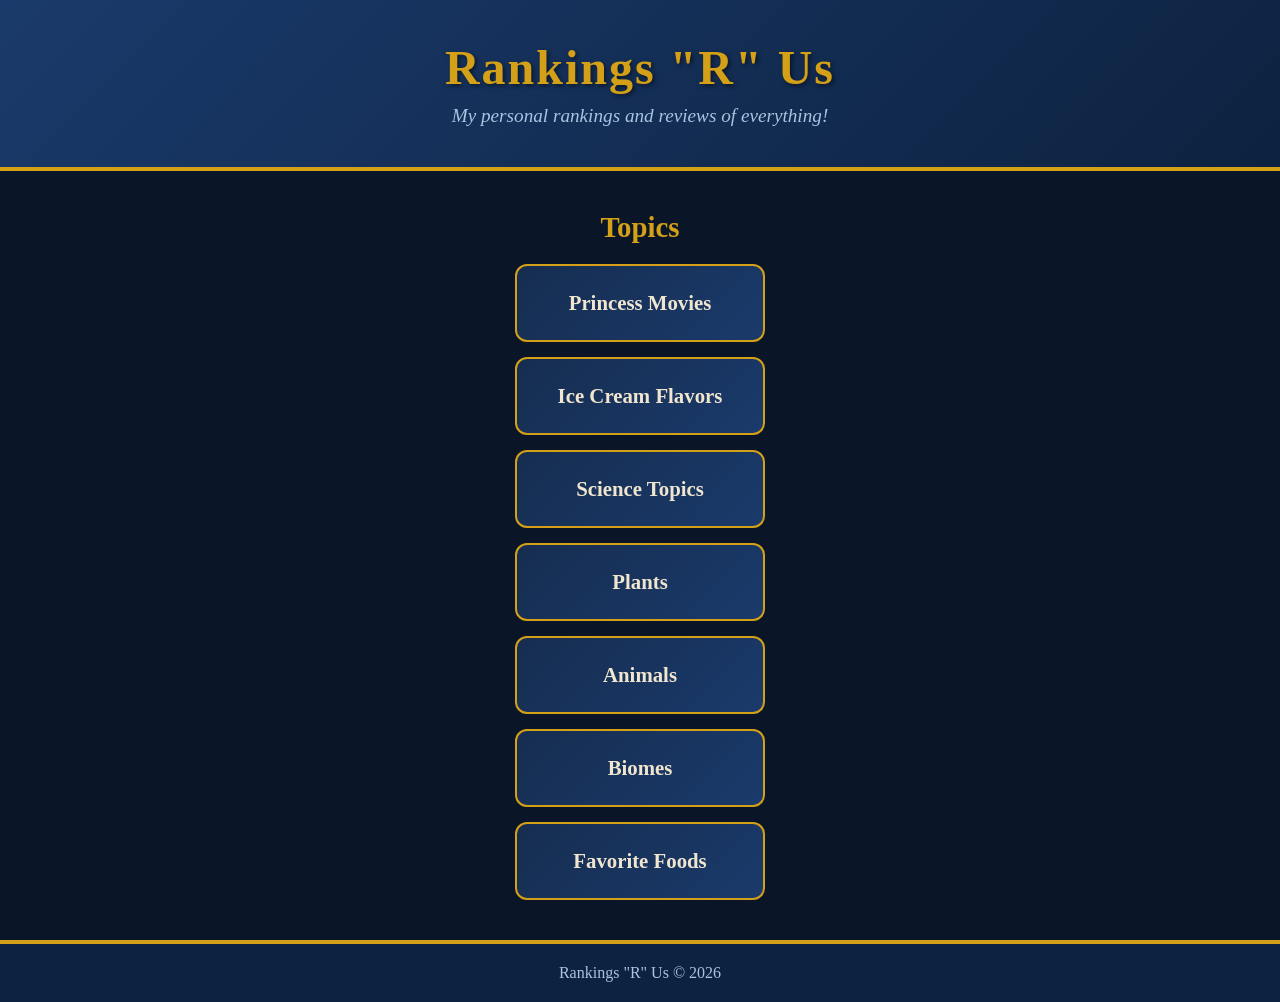
==== index.html @ bc1c905a "Initial site: Rankings R Us with princess movie rankings Co-Authored-By: Claude Opus 4.6 <noreply@an" ====
<!DOCTYPE html>
<html lang="en">
<head>
    <meta charset="UTF-8">
    <meta name="viewport" content="width=device-width, initial-scale=1.0">
    <title>Rankings "R" Us</title>
    <link rel="stylesheet" href="style.css">
</head>
<body>
    <header>
        <h1>Rankings "R" Us</h1>
        <p class="tagline">My personal rankings and reviews of everything!</p>
    </header>

    <nav>
        <h2>Topics</h2>
        <ul class="topic-list">
            <li><a href="princess-movies.html">Princess Movies</a></li>
            <li><a href="ice-cream-flavors.html">Ice Cream Flavors</a></li>
            <li><a href="science-topics.html">Science Topics</a></li>
            <li><a href="plants.html">Plants</a></li>
            <li><a href="animals.html">Animals</a></li>
            <li><a href="biomes.html">Biomes</a></li>
            <li><a href="favorite-foods.html">Favorite Foods</a></li>
        </ul>
    </nav>

    <footer>
        <p>Rankings "R" Us &copy; 2026</p>
    </footer>
</body>
</html>
---- style.css ----
* {
    margin: 0;
    padding: 0;
    box-sizing: border-box;
}

body {
    font-family: 'Georgia', serif;
    background-color: #0a1628;
    color: #f0e6d0;
    min-height: 100vh;
    display: flex;
    flex-direction: column;
}

header {
    background: linear-gradient(135deg, #1a3a6b, #0d2240);
    border-bottom: 4px solid #d4a017;
    text-align: center;
    padding: 40px 20px;
}

header h1 {
    font-size: 3em;
    color: #d4a017;
    text-shadow: 2px 2px 4px rgba(0, 0, 0, 0.5);
    letter-spacing: 2px;
}

header .tagline {
    font-size: 1.2em;
    color: #a8c4e0;
    margin-top: 10px;
    font-style: italic;
}

nav {
    max-width: 800px;
    margin: 40px auto;
    padding: 0 20px;
    flex: 1;
}

nav h2 {
    font-size: 1.8em;
    color: #d4a017;
    text-align: center;
    margin-bottom: 20px;
}

.topic-list {
    list-style: none;
    display: grid;
    grid-template-columns: repeat(auto-fill, minmax(250px, 1fr));
    gap: 15px;
}

.topic-list li a {
    display: block;
    background: linear-gradient(135deg, #162d50, #1a3a6b);
    border: 2px solid #d4a017;
    border-radius: 12px;
    padding: 25px 20px;
    text-align: center;
    color: #f0e6d0;
    text-decoration: none;
    font-size: 1.3em;
    font-weight: bold;
    transition: all 0.3s ease;
}

.topic-list li a:hover {
    background: linear-gradient(135deg, #1a3a6b, #244e80);
    transform: translateY(-3px);
    box-shadow: 0 6px 20px rgba(212, 160, 23, 0.3);
}

/* Ranking page styles */
.back-link {
    display: inline-block;
    color: #d4a017;
    text-decoration: none;
    margin: 20px;
    font-size: 1.1em;
}

.back-link:hover {
    text-decoration: underline;
}

.rankings {
    max-width: 800px;
    margin: 20px auto;
    padding: 0 20px 40px;
    flex: 1;
}

.ranking-item {
    background: linear-gradient(135deg, #162d50, #1a3a6b);
    border: 2px solid #d4a017;
    border-radius: 12px;
    padding: 25px;
    margin-bottom: 20px;
}

.ranking-item .rank {
    font-size: 2em;
    color: #d4a017;
    font-weight: bold;
}

.ranking-item .name {
    font-size: 1.5em;
    color: #f0e6d0;
    margin: 5px 0;
}

.ranking-item .review {
    font-size: 1.1em;
    color: #a8c4e0;
    line-height: 1.6;
    margin-top: 10px;
}

footer {
    background: #0d2240;
    border-top: 4px solid #d4a017;
    text-align: center;
    padding: 20px;
    color: #a8c4e0;
}
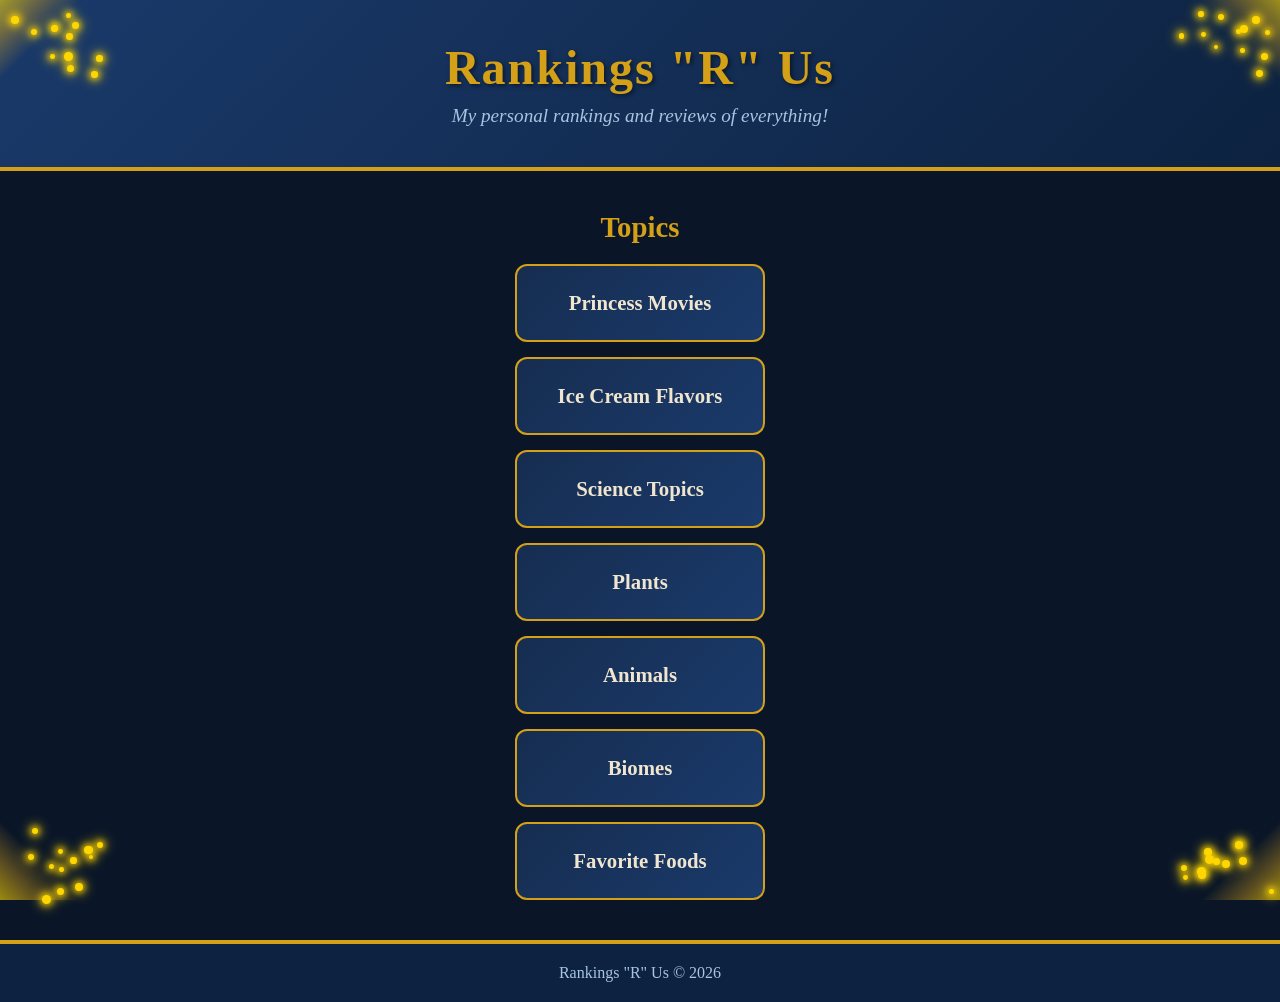
==== commit 089ab056: "Gold corner bands with twinkling sparkle particles on all 4 corners Co-Authored-By: Claude Opus 4.6 " ====
--- a/index.html
+++ b/index.html
@@ -7,6 +7,11 @@
     <link rel="stylesheet" href="style.css">
 </head>
 <body>
+    <div class="corner-band corner-tl"></div>
+    <div class="corner-band corner-tr"></div>
+    <div class="corner-band corner-bl"></div>
+    <div class="corner-band corner-br"></div>
+
     <header>
         <h1>Rankings "R" Us</h1>
         <p class="tagline">My personal rankings and reviews of everything!</p>
@@ -28,5 +33,6 @@
     <footer>
         <p>Rankings "R" Us &copy; 2026</p>
     </footer>
+    <script src="sparkles.js"></script>
 </body>
 </html>
--- a/style.css
+++ b/style.css
@@ -11,6 +11,98 @@
     min-height: 100vh;
     display: flex;
     flex-direction: column;
+    position: relative;
+    overflow-x: hidden;
+}
+
+/* Gold corner bands with sparkles */
+.corner-band {
+    position: fixed;
+    pointer-events: none;
+    z-index: 999;
+}
+
+/* Top-left band */
+.corner-tl {
+    top: 0;
+    left: 0;
+    width: 250px;
+    height: 250px;
+    background: linear-gradient(
+        135deg,
+        rgba(255, 215, 0, 0.6) 0%,
+        rgba(212, 160, 23, 0.4) 8%,
+        transparent 16%
+    );
+    animation: glow 2s ease-in-out infinite alternate;
+}
+
+/* Top-right band */
+.corner-tr {
+    top: 0;
+    right: 0;
+    width: 250px;
+    height: 250px;
+    background: linear-gradient(
+        225deg,
+        rgba(255, 215, 0, 0.6) 0%,
+        rgba(212, 160, 23, 0.4) 8%,
+        transparent 16%
+    );
+    animation: glow 2s ease-in-out infinite alternate 0.5s;
+}
+
+/* Bottom-left band */
+.corner-bl {
+    bottom: 0;
+    left: 0;
+    width: 250px;
+    height: 250px;
+    background: linear-gradient(
+        45deg,
+        rgba(255, 215, 0, 0.6) 0%,
+        rgba(212, 160, 23, 0.4) 8%,
+        transparent 16%
+    );
+    animation: glow 2s ease-in-out infinite alternate 1s;
+}
+
+/* Bottom-right band */
+.corner-br {
+    bottom: 0;
+    right: 0;
+    width: 250px;
+    height: 250px;
+    background: linear-gradient(
+        315deg,
+        rgba(255, 215, 0, 0.6) 0%,
+        rgba(212, 160, 23, 0.4) 8%,
+        transparent 16%
+    );
+    animation: glow 2s ease-in-out infinite alternate 1.5s;
+}
+
+/* Sparkle particles */
+.sparkle {
+    position: fixed;
+    pointer-events: none;
+    z-index: 1000;
+    width: 6px;
+    height: 6px;
+    border-radius: 50%;
+    background: #ffd700;
+    box-shadow: 0 0 6px 2px rgba(255, 215, 0, 0.8), 0 0 12px 4px rgba(255, 215, 0, 0.4);
+    animation: twinkle var(--duration) ease-in-out infinite var(--delay);
+}
+
+@keyframes glow {
+    0% { opacity: 0.5; filter: brightness(0.9); }
+    100% { opacity: 1; filter: brightness(1.5); }
+}
+
+@keyframes twinkle {
+    0%, 100% { opacity: 0; transform: scale(0.3); }
+    50% { opacity: 1; transform: scale(1); }
 }
 
 header {
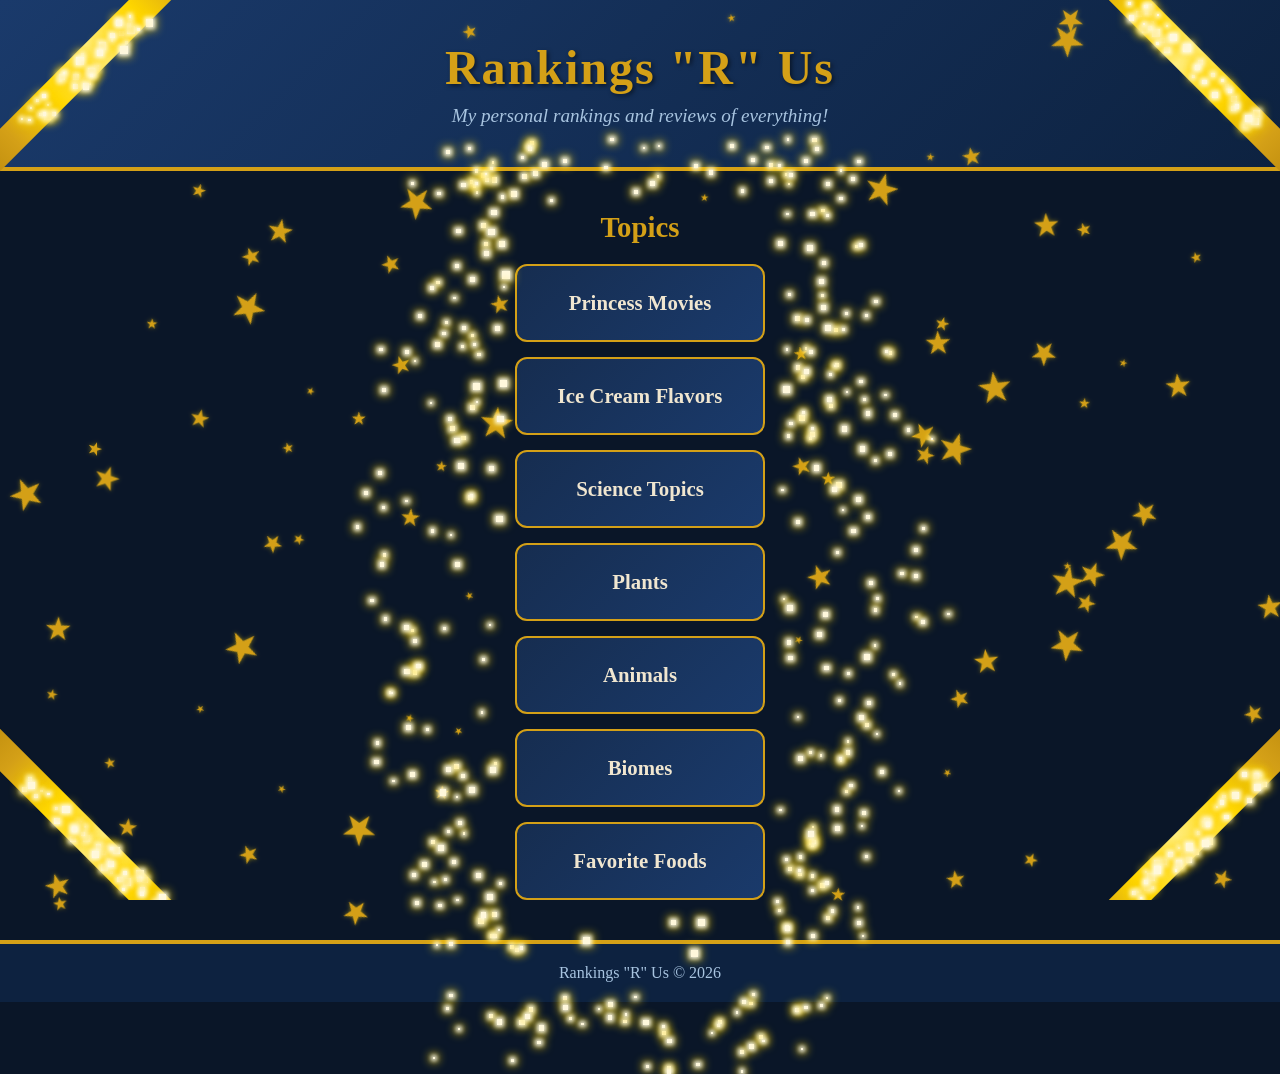
==== commit 4c8692a4: "Add princess movie rankings #7-14, ice cream page, glitter/stars decorations Completed all 14 prince" ====
--- a/index.html
+++ b/index.html
@@ -7,7 +7,7 @@
     <link rel="stylesheet" href="style.css">
 </head>
 <body>
-    <div class="corner-band corner-tl"></div>
+<div class="corner-band corner-tl"></div>
     <div class="corner-band corner-tr"></div>
     <div class="corner-band corner-bl"></div>
     <div class="corner-band corner-br"></div>
--- a/style.css
+++ b/style.css
@@ -15,94 +15,126 @@
     overflow-x: hidden;
 }
 
-/* Gold corner bands with sparkles */
+
+/* Gold corner bands with glitter */
 .corner-band {
     position: fixed;
     pointer-events: none;
     z-index: 999;
-}
-
-/* Top-left band */
+    width: 300px;
+    height: 300px;
+    overflow: hidden;
+}
+
+.corner-band::before {
+    content: '';
+    position: absolute;
+    background: linear-gradient(
+        to right,
+        #b8860b,
+        #d4a017,
+        #ffd700,
+        #ffed80,
+        #ffd700,
+        #d4a017,
+        #b8860b
+    );
+    animation: band-shimmer 3s ease-in-out infinite alternate;
+}
+
+/* Top-left */
 .corner-tl {
     top: 0;
     left: 0;
-    width: 250px;
-    height: 250px;
-    background: linear-gradient(
-        135deg,
-        rgba(255, 215, 0, 0.6) 0%,
-        rgba(212, 160, 23, 0.4) 8%,
-        transparent 16%
-    );
-    animation: glow 2s ease-in-out infinite alternate;
-}
-
-/* Top-right band */
+}
+.corner-tl::before {
+    width: 350px;
+    height: 30px;
+    top: 40px;
+    left: -80px;
+    transform: rotate(-45deg);
+    transform-origin: center;
+}
+
+/* Top-right */
 .corner-tr {
     top: 0;
     right: 0;
-    width: 250px;
-    height: 250px;
-    background: linear-gradient(
-        225deg,
-        rgba(255, 215, 0, 0.6) 0%,
-        rgba(212, 160, 23, 0.4) 8%,
-        transparent 16%
-    );
-    animation: glow 2s ease-in-out infinite alternate 0.5s;
-}
-
-/* Bottom-left band */
+}
+.corner-tr::before {
+    width: 350px;
+    height: 30px;
+    top: 40px;
+    right: -80px;
+    transform: rotate(45deg);
+    transform-origin: center;
+}
+
+/* Bottom-left */
 .corner-bl {
     bottom: 0;
     left: 0;
-    width: 250px;
-    height: 250px;
-    background: linear-gradient(
-        45deg,
-        rgba(255, 215, 0, 0.6) 0%,
-        rgba(212, 160, 23, 0.4) 8%,
-        transparent 16%
-    );
-    animation: glow 2s ease-in-out infinite alternate 1s;
-}
-
-/* Bottom-right band */
+}
+.corner-bl::before {
+    width: 350px;
+    height: 30px;
+    bottom: 40px;
+    left: -80px;
+    transform: rotate(45deg);
+    transform-origin: center;
+}
+
+/* Bottom-right */
 .corner-br {
     bottom: 0;
     right: 0;
-    width: 250px;
-    height: 250px;
-    background: linear-gradient(
-        315deg,
-        rgba(255, 215, 0, 0.6) 0%,
-        rgba(212, 160, 23, 0.4) 8%,
-        transparent 16%
-    );
-    animation: glow 2s ease-in-out infinite alternate 1.5s;
-}
-
-/* Sparkle particles */
+}
+.corner-br::before {
+    width: 350px;
+    height: 30px;
+    bottom: 40px;
+    right: -80px;
+    transform: rotate(-45deg);
+    transform-origin: center;
+}
+
+/* Glitter particles */
 .sparkle {
     position: fixed;
     pointer-events: none;
     z-index: 1000;
-    width: 6px;
-    height: 6px;
-    border-radius: 50%;
-    background: #ffd700;
-    box-shadow: 0 0 6px 2px rgba(255, 215, 0, 0.8), 0 0 12px 4px rgba(255, 215, 0, 0.4);
-    animation: twinkle var(--duration) ease-in-out infinite var(--delay);
-}
-
-@keyframes glow {
-    0% { opacity: 0.5; filter: brightness(0.9); }
-    100% { opacity: 1; filter: brightness(1.5); }
-}
-
-@keyframes twinkle {
-    0%, 100% { opacity: 0; transform: scale(0.3); }
-    50% { opacity: 1; transform: scale(1); }
+    width: 4px;
+    height: 4px;
+    background: #fff8dc;
+    box-shadow: 0 0 4px 2px rgba(255, 255, 255, 0.9), 0 0 8px 4px rgba(255, 215, 0, 0.6);
+    animation: glitter var(--duration) ease-in-out infinite var(--delay);
+}
+
+@keyframes band-shimmer {
+    0% { filter: brightness(0.9); }
+    50% { filter: brightness(1.3); }
+    100% { filter: brightness(0.9); }
+}
+
+@keyframes glitter {
+    0%, 100% { opacity: 0; transform: scale(0.2); }
+    50% { opacity: var(--max-opacity, 1); transform: scale(1.2); }
+}
+
+/* Gold stars scattered across background */
+.gold-star {
+    position: fixed;
+    pointer-events: none;
+    z-index: 0;
+    color: #d4a017;
+    text-shadow: 0 0 4px rgba(255, 215, 0, 0.5);
+    animation: star-twinkle var(--star-duration) ease-in-out infinite var(--star-delay);
+    line-height: 1;
+}
+
+@keyframes star-twinkle {
+    0%, 100% { opacity: var(--star-min-opacity); transform: scale(0.8) rotate(0deg); }
+    50% { opacity: var(--star-max-opacity); transform: scale(1.1) rotate(15deg); }
 }
 
 header {
